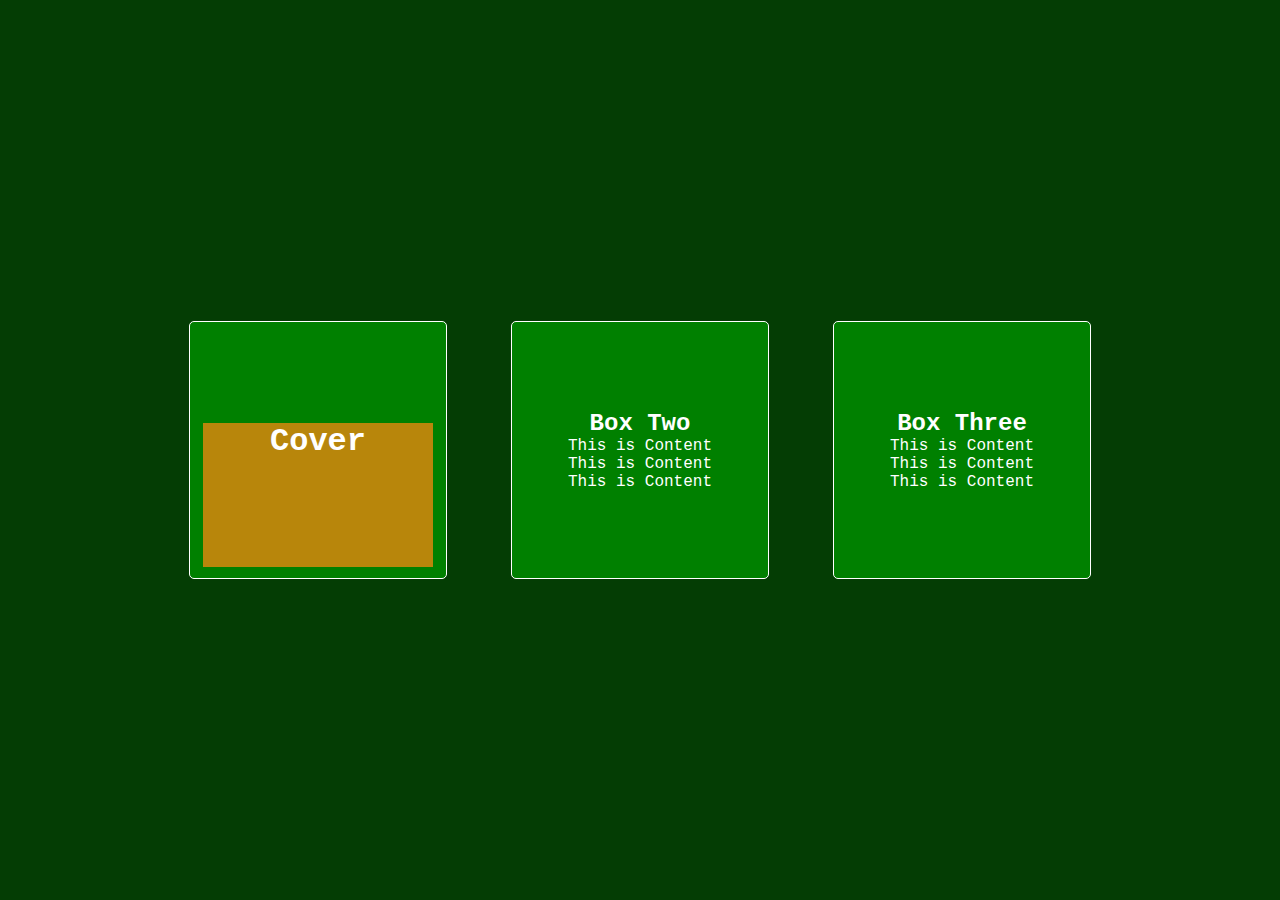
==== basic/index.html @ d4d1c90f "so close keep trying" ====
<!DOCTYPE html>
<html lang="en">
<head>
    <meta charset="UTF-8">
    <meta http-equiv="X-UA-Compatible" content="IE=edge">
    <meta name="viewport" content="width=device-width, initial-scale=1.0">
    <title>Basic</title>

    <link rel="stylesheet" href="style.css">
</head>
<body>

     <!-- PAGE ONE -->
     <div class="container">
        <div class="boxes">
            <div class="box1">

            <div class="cover1">
                    <h1>Cover</h1>
                
                <div class="content1">
                    <img src="/main/img/white_logo_transparent_background.png" alt="blue">
                    <p>This is the content here</p>
                </div>
            </div>
               
            </div>
            <div class="box1">

                <h2>Box Two</h2>
                <div class="content2">
                    <p>This is Content</p>
                    <p>This is Content</p>
                    <p>This is Content</p>
                </div>

            </div>
            <div class="box1">
                <h2>Box Three</h2>
                <div class="content3">
                    <p>This is Content</p>
                    <p>This is Content</p>
                    <p>This is Content</p>
                </div>
            </div>
        </div>
    </div>
    
</body>
</html>
---- basic/style.css ----
* {
  margin: 0;
  font-family: "Courier New", Courier, monospace;
}
* body {
  background-color: rgb(4, 61, 4);
  color: white;
}
* body .container .boxes {
  display: flex;
  justify-content: center;
  align-items: center;
  gap: 5vw;
  height: 100vh;
}
* body .container .boxes .box1 {
  display: flex;
  flex-direction: column;
  justify-content: center;
  align-items: center;
  border: 1px solid white;
  border-radius: 5px;
  height: 20vw;
  width: 20vw;
  background-color: green;
  cursor: pointer;
}
* body .container .boxes .box1 .cover1 {
  display: flex;
  flex-direction: column;
  justify-content: center;
  align-items: center;
  background-color: darkgoldenrod;
  margin: 10vh 0 0 0;
}
* body .container .boxes .box1 .cover1 .content1 {
  display: flex;
  flex-direction: column;
  justify-content: center;
  align-items: center;
  opacity: 0;
  height: 100%;
  width: 100%;
}
* body .container .boxes .box1 .cover1 .content1 img {
  width: 7vw;
  height: 7vw;
}
* body .container .boxes .box1 .cover1 .content1:hover {
  transition: 1s;
  opacity: 1;
}
* body .container .boxes .box1 .cover1 .cover1:hover {
  transition: 1s;
  opacity: 0;
}/*# sourceMappingURL=style.css.map */
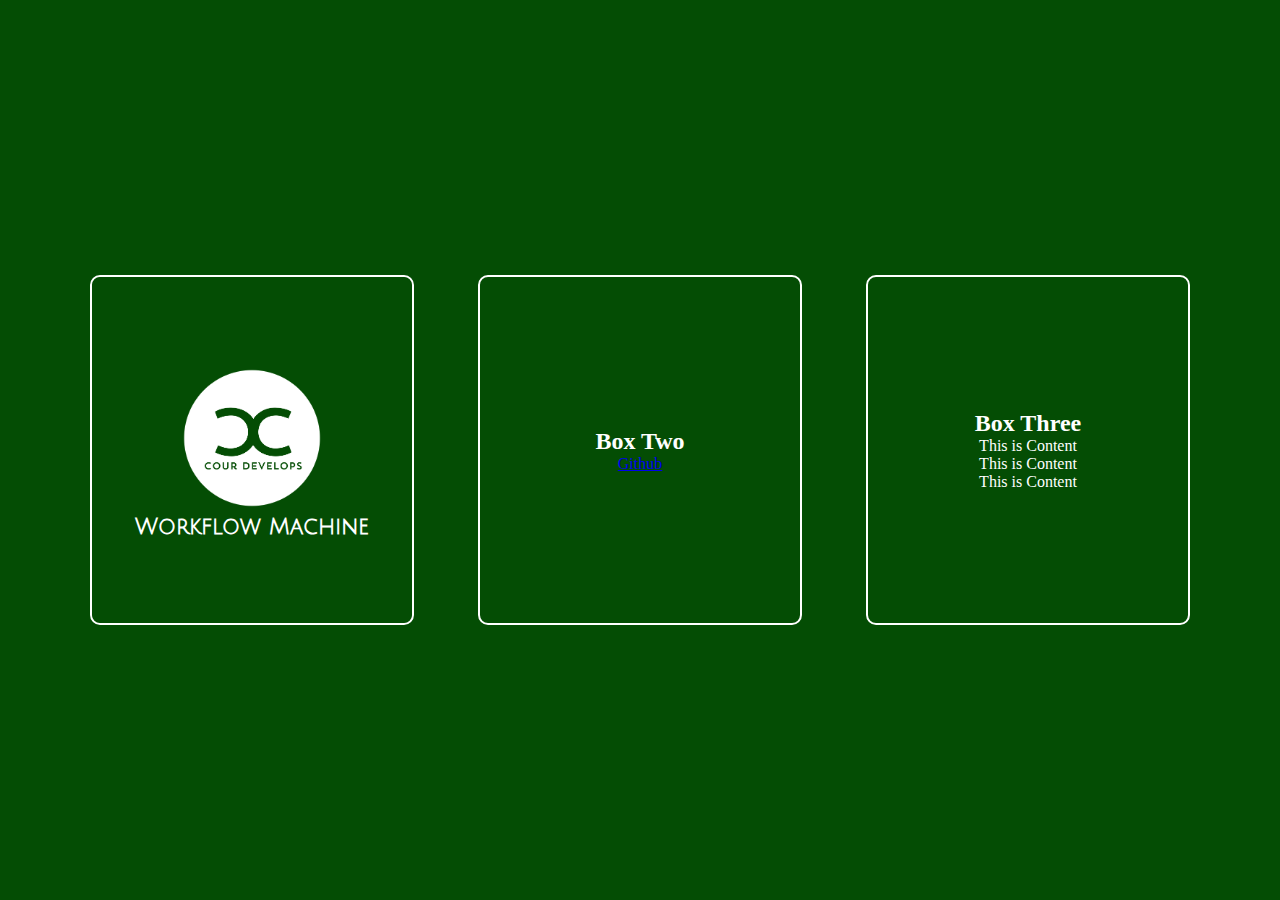
==== commit 0692911a: "first one done need to make link work" ====
--- a/basic/index.html
+++ b/basic/index.html
@@ -15,23 +15,38 @@
         <div class="boxes">
             <div class="box1">
 
-            <div class="cover1">
-                    <h1>Cover</h1>
+                <div class="cover1">
+                    <img src="/main/img/white_logo_transparent_background.png" alt="blue">
+                    <h3>Workflow Machine</h3>
+                </div>
+
+                <div class="content1">
+                    <h3>This App Keeps track of everything</h3>
+                    <div class="logos">
+                        <img id="bluelogo" src="/main/img/logoblue.png" alt="blue">
+                        <img id="bluelogo" src="/main/img/logoblue.png" alt="blue">
+                        <img id="bluelogo" src="/main/img/logoblue.png" alt="blue">
+                    </div>
+                    <hr>
+                    <p>This is the content here This is the content here</p>
+                    <p>This is the content here This is the content here</p>
+                    <p>This is the content here This is the content here</p>
+                    
+                    <a href="https://github.com/courthub74/HoverEffect" target="_blank">
+                        <img id="github" src="/main/img/github.png" alt="github">
+                    </a>
                 
-                <div class="content1">
-                    <img src="/main/img/white_logo_transparent_background.png" alt="blue">
-                    <p>This is the content here</p>
                 </div>
-            </div>
                
             </div>
             <div class="box1">
 
                 <h2>Box Two</h2>
                 <div class="content2">
-                    <p>This is Content</p>
-                    <p>This is Content</p>
-                    <p>This is Content</p>
+                    <a href="https://github.com/courthub74/HoverEffect" target="_blank">
+                        <p>Github</p>
+                        <!-- <img id="github" src="/main/img/github.png" alt="github"> -->
+                    </a>
                 </div>
 
             </div>
--- a/basic/style.css
+++ b/basic/style.css
@@ -1,10 +1,15 @@
+@import url("https://fonts.googleapis.com/css2?family=Inter:wght@300;400;700&family=Julius+Sans+One&family=Roboto:wght@900&display=swap");
 * {
   margin: 0;
-  font-family: "Courier New", Courier, monospace;
+  padding: 0;
 }
-* body {
-  background-color: rgb(4, 61, 4);
+* body .container {
+  background-color: rgb(4, 77, 4);
   color: white;
+}
+* body .container img {
+  width: 12vw;
+  height: 12vw;
 }
 * body .container .boxes {
   display: flex;
@@ -17,40 +22,52 @@
   display: flex;
   flex-direction: column;
   justify-content: center;
-  align-items: center;
-  border: 1px solid white;
-  border-radius: 5px;
-  height: 20vw;
-  width: 20vw;
-  background-color: green;
-  cursor: pointer;
+  text-align: center;
+  border: 2px solid white;
+  border-radius: 10px;
+  width: 25vw;
+  height: 27vw;
+  position: relative;
 }
 * body .container .boxes .box1 .cover1 {
+  font-size: 1.5vw;
+  font-family: "Julius Sans One", sans-serif;
+  position: absolute;
   display: flex;
   flex-direction: column;
   justify-content: center;
   align-items: center;
-  background-color: darkgoldenrod;
-  margin: 10vh 0 0 0;
+  height: 100%;
+  width: 100%;
+  transition: 0.5s;
+  background-color: rgb(4, 77, 4);
+  border-radius: 10px;
+  cursor: pointer;
 }
-* body .container .boxes .box1 .cover1 .content1 {
+* body .container .boxes .box1 .cover1:hover {
+  transition: 0.5s;
+  opacity: 0;
+}
+* body .container .boxes .box1 .content1 {
+  height: 100%;
   display: flex;
   flex-direction: column;
   justify-content: center;
-  align-items: center;
-  opacity: 0;
-  height: 100%;
-  width: 100%;
+  gap: 2vw;
 }
-* body .container .boxes .box1 .cover1 .content1 img {
-  width: 7vw;
-  height: 7vw;
+* body .container .boxes .box1 .content1 .logos {
+  display: flex;
+  justify-content: center;
+  gap: 2vw;
 }
-* body .container .boxes .box1 .cover1 .content1:hover {
-  transition: 1s;
-  opacity: 1;
+* body .container .boxes .box1 .content1 #bluelogo {
+  width: 5vw;
+  height: 5vw;
 }
-* body .container .boxes .box1 .cover1 .cover1:hover {
-  transition: 1s;
-  opacity: 0;
+* body .container .boxes .box1 .content1 p {
+  font-size: 1.2vw;
+}
+* body .container .boxes .box1 .content1 a #github {
+  height: 3vw;
+  width: 3vw;
 }/*# sourceMappingURL=style.css.map */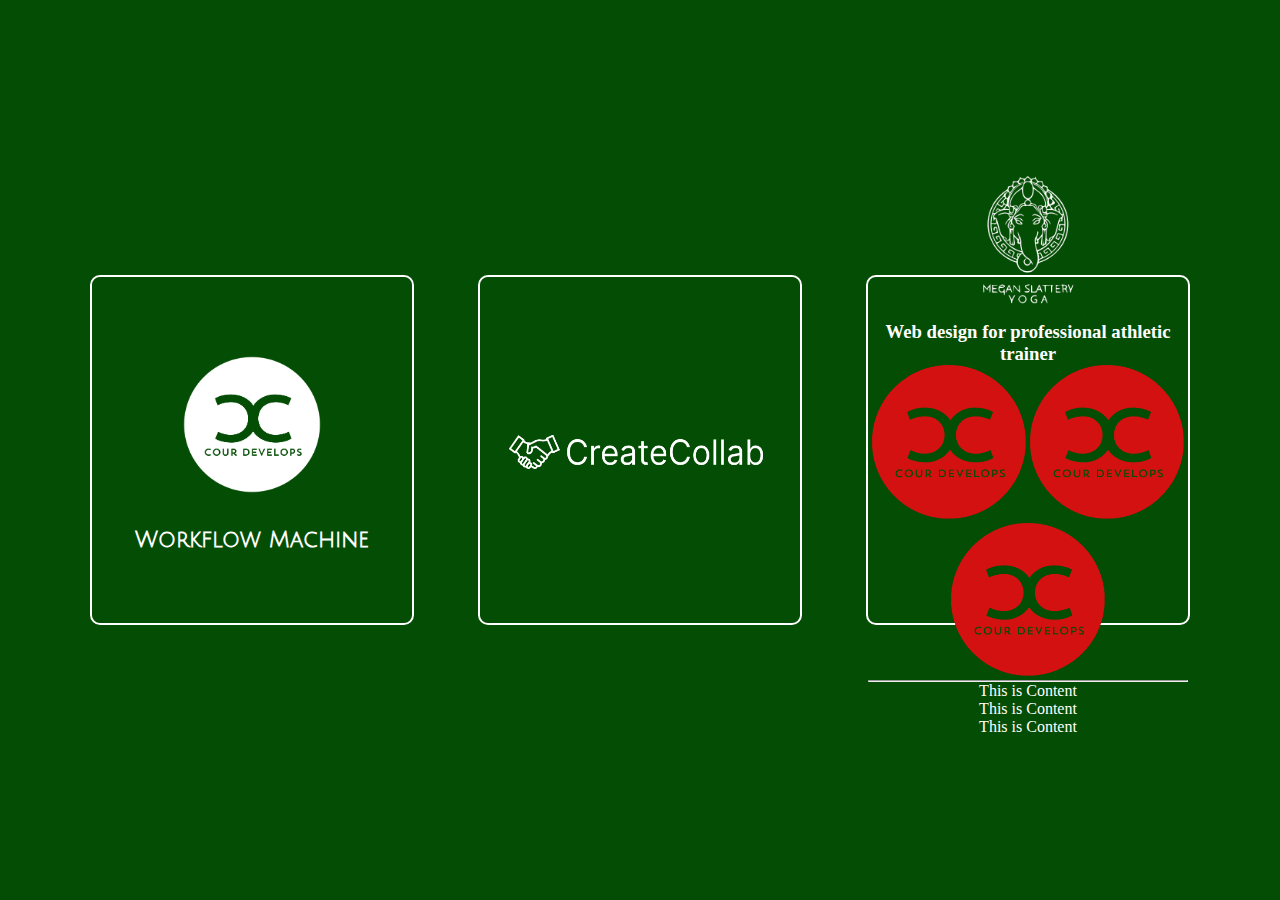
==== commit 4beb1eda: "msy content started" ====
--- a/basic/index.html
+++ b/basic/index.html
@@ -39,20 +39,47 @@
                 </div>
                
             </div>
+
+
             <div class="box1">
 
-                <h2>Box Two</h2>
+                <div class="cover2">
+                    <img id="createcollab" src="/main/img/CreateCollabWhite.png" alt="CC">
+                </div>
+                
                 <div class="content2">
+                    <h3>This is an App for budding freelancers</h3>
+                    <div class="logos">
+                        <img id="yellowlogo" src="/main/img/logoyellow.png" alt="yellow">
+                        <img id="yellowlogo" src="/main/img/logoyellow.png" alt="yellow">
+                        <img id="yellowlogo" src="/main/img/logoyellow.png" alt="yellow">
+                    </div>
+
+                    <hr>
+
+                    <p>This is the content here This is the content here</p>
+                    <p>This is the content here This is the content here</p>
+                    <p>This is the content here This is the content here</p>
+
                     <a href="https://github.com/courthub74/HoverEffect" target="_blank">
-                        <p>Github</p>
-                        <!-- <img id="github" src="/main/img/github.png" alt="github"> -->
+                        <img id="github" src="/main/img/github.png" alt="github">
                     </a>
                 </div>
 
             </div>
             <div class="box1">
-                <h2>Box Three</h2>
+                <div class="cover3">
+                    <img src="/main/img/MSYLogo.png" alt="MSY">
+                </div>
                 <div class="content3">
+                    <h3>Web design for professional athletic trainer</h3>
+                    <div class="logos">
+                        <img id="redlogo" src="/main/img/logored.png" alt="red">
+                        <img id="redlogo" src="/main/img/logored.png" alt="red">
+                        <img id="redlogo" src="/main/img/logored.png" alt="red">
+                    </div>
+
+                    <hr>
                     <p>This is Content</p>
                     <p>This is Content</p>
                     <p>This is Content</p>
--- a/basic/style.css
+++ b/basic/style.css
@@ -37,37 +37,87 @@
   flex-direction: column;
   justify-content: center;
   align-items: center;
+  gap: 3vh;
   height: 100%;
   width: 100%;
-  transition: 0.5s;
   background-color: rgb(4, 77, 4);
   border-radius: 10px;
   cursor: pointer;
 }
 * body .container .boxes .box1 .cover1:hover {
-  transition: 0.5s;
+  transition: 1s;
   opacity: 0;
 }
-* body .container .boxes .box1 .content1 {
+* body .container .boxes .content1 {
   height: 100%;
   display: flex;
   flex-direction: column;
   justify-content: center;
   gap: 2vw;
 }
-* body .container .boxes .box1 .content1 .logos {
+* body .container .boxes .content1 .logos {
   display: flex;
   justify-content: center;
   gap: 2vw;
 }
-* body .container .boxes .box1 .content1 #bluelogo {
+* body .container .boxes .content1 .logos #bluelogo {
   width: 5vw;
   height: 5vw;
 }
-* body .container .boxes .box1 .content1 p {
+* body .container .boxes .content1 p {
   font-size: 1.2vw;
 }
-* body .container .boxes .box1 .content1 a #github {
+* body .container .boxes .content1 a {
+  color: white;
+}
+* body .container .boxes .content1 a #github {
+  height: 3vw;
+  width: 3vw;
+}
+* body .container .boxes .cover2 {
+  display: flex;
+  justify-content: center;
+  align-items: center;
+  background-color: rgb(4, 77, 4);
+  position: absolute;
+  height: 100%;
+  width: 100%;
+  border-radius: 10px;
+  cursor: pointer;
+}
+* body .container .boxes .cover2 #createcollab {
+  margin-left: 1.5vw;
+  height: 3vw;
+  width: 22vw;
+}
+* body .container .boxes .cover2:hover {
+  transition: 1s;
+  opacity: 0;
+}
+* body .container .boxes .content2 {
+  display: flex;
+  flex-direction: column;
+  justify-content: center;
+  text-align: center;
+  height: 100%;
+  gap: 2vw;
+}
+* body .container .boxes .content2 .logos {
+  display: flex;
+  justify-content: center;
+  gap: 2vw;
+}
+* body .container .boxes .content2 .logos #yellowlogo {
+  width: 5vw;
+  height: 5vw;
+}
+* body .container .boxes .content2 p {
+  font-size: 1.2vw;
+}
+* body .container .boxes .content2 a {
+  color: white;
+}
+* body .container .boxes .content2 a #github {
   height: 3vw;
   width: 3vw;
 }/*# sourceMappingURL=style.css.map */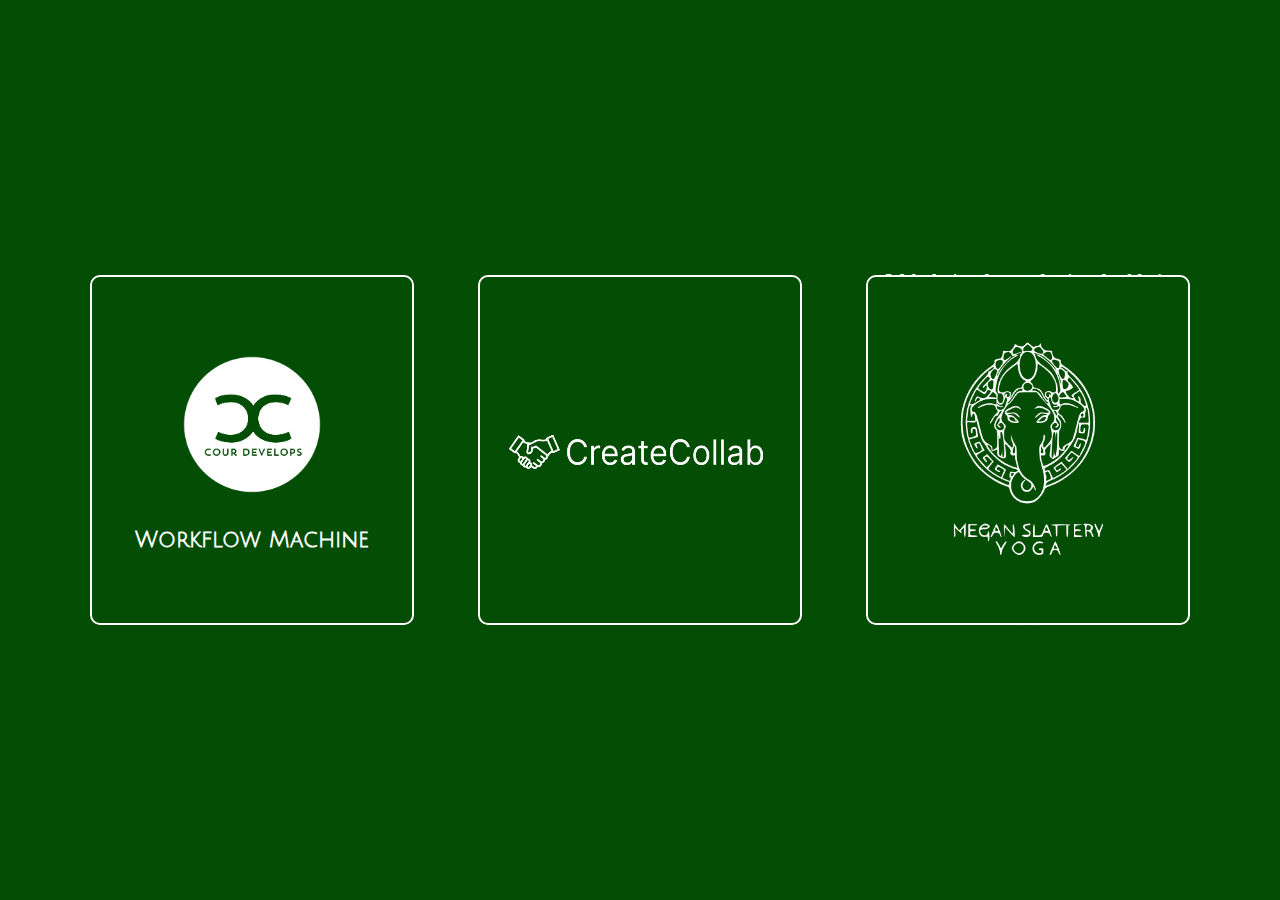
==== commit 38c3af7a: "hovers work" ====
--- a/basic/index.html
+++ b/basic/index.html
@@ -69,10 +69,10 @@
             </div>
             <div class="box1">
                 <div class="cover3">
-                    <img src="/main/img/MSYLogo.png" alt="MSY">
+                    <img id="msy" src="/main/img/MSYLogo.png" alt="MSY">
                 </div>
                 <div class="content3">
-                    <h3>Web design for professional athletic trainer</h3>
+                    <h3>Web design for professional athletic trainer and yoga instructor</h3>
                     <div class="logos">
                         <img id="redlogo" src="/main/img/logored.png" alt="red">
                         <img id="redlogo" src="/main/img/logored.png" alt="red">
@@ -80,9 +80,13 @@
                     </div>
 
                     <hr>
-                    <p>This is Content</p>
-                    <p>This is Content</p>
-                    <p>This is Content</p>
+                    <p>This is Content here This is the content here</p>
+                    <p>This is Content here This is the content here</p>
+                    <p>This is Content here This is the content here</p>
+
+                    <a href="https://github.com/courthub74/HoverEffect" target="_blank">
+                        <img id="github" src="/main/img/github.png" alt="github">
+                    </a>
                 </div>
             </div>
         </div>
--- a/basic/style.css
+++ b/basic/style.css
@@ -120,4 +120,50 @@
 * body .container .boxes .content2 a #github {
   height: 3vw;
   width: 3vw;
+}
+* body .container .boxes .cover3 {
+  display: flex;
+  justify-content: center;
+  align-items: center;
+  position: absolute;
+  border-radius: 10px;
+  background-color: rgb(4, 77, 4);
+  height: 100%;
+  width: 100%;
+  cursor: pointer;
+}
+* body .container .boxes .cover3 #msy {
+  height: 20vw;
+  width: 20vw;
+}
+* body .container .boxes .cover3:hover {
+  transition: 1s;
+  opacity: 0;
+}
+* body .container .boxes .content3 {
+  display: flex;
+  flex-direction: column;
+  justify-content: center;
+  text-align: center;
+  height: 100%;
+  gap: 2vw;
+}
+* body .container .boxes .content3 .logos {
+  display: flex;
+  justify-content: center;
+  gap: 2vw;
+}
+* body .container .boxes .content3 .logos #redlogo {
+  width: 5vw;
+  height: 5vw;
+}
+* body .container .boxes .content3 p {
+  font-size: 1.2vw;
+}
+* body .container .boxes .content3 a {
+  color: white;
+}
+* body .container .boxes .content3 a #github {
+  height: 3vw;
+  width: 3vw;
 }/*# sourceMappingURL=style.css.map */